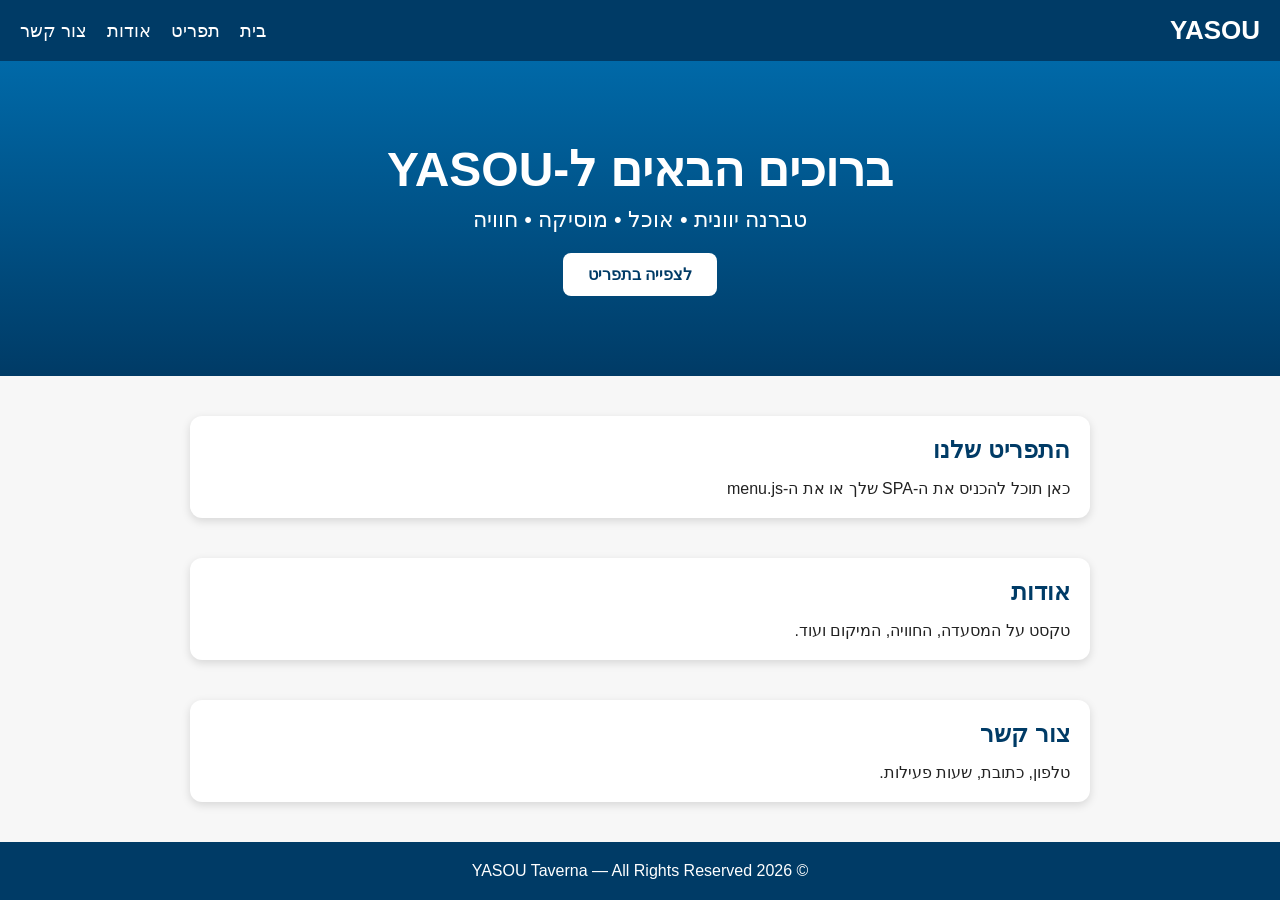
==== contact.html @ 194e6275 "Add files via upload" ====
﻿<!DOCTYPE html>
<html lang="he" dir="rtl">
<head>
    <meta charset="UTF-8">
    <meta name="viewport" content="width=device-width, initial-scale=1.0">
    <title>Contact</title>
    
	<link href="assets/css/style.css" rel="stylesheet" type="text/css">
	<link href="css/style.css" rel="stylesheet" type="text/css">
</head>

<body>

    <!-- Header -->
    <header class="header">
        <div class="logo">YASOU</div>

        <nav class="nav">
            <a href="#home">בית</a>
            <a href="#menu">תפריט</a>
            <a href="#about">אודות</a>
            <a href="#contact">צור קשר</a>
        </nav>

        <div class="mobile-btn" onclick="toggleMenu()">☰</div>
    </header>

    <!-- Mobile Menu -->
    <div class="mobile-nav" id="mobileNav">
        <a href="#home">בית</a>
        <a href="#menu">תפריט</a>
        <a href="#about">אודות</a>
        <a href="#contact">צור קשר</a>
    </div>

    <!-- Hero -->
    <section class="hero" id="home">
        <h1>ברוכים הבאים ל‑YASOU</h1>
        <p>טברנה יוונית • אוכל • מוסיקה • חוויה</p>
        <a href="#menu" class="btn">לצפייה בתפריט</a>
    </section>

    <!-- Content -->
    <section class="content" id="menu">
        <h2>התפריט שלנו</h2>
        <p>כאן תוכל להכניס את ה‑SPA שלך או את ה‑menu.js</p>
    </section>

    <section class="content" id="about">
        <h2>אודות</h2>
        <p>טקסט על המסעדה, החוויה, המיקום ועוד.</p>
    </section>

    <section class="content" id="contact">
        <h2>צור קשר</h2>
        <p>טלפון, כתובת, שעות פעילות.</p>
    </section>

    <!-- Footer -->
    <footer class="footer">
        © 2026 YASOU Taverna — All Rights Reserved
    </footer>

    <script src="assets/js/script.js"></script>
</body>
</html>
---- assets/css/style.css ----
﻿* {
    margin: 0;
    padding: 0;
    box-sizing: border-box;
    font-family: 'Assistant', sans-serif;
}

body {
    background: #f7f7f7;
    color: #222;
}

/* Header */
.header {
    background: #003b66;
    color: white;
    padding: 15px 20px;
    display: flex;
    justify-content: space-between;
    align-items: center;
}

.logo {
    font-size: 26px;
    font-weight: bold;
}

.nav {
    display: flex;
    gap: 20px;
}

.nav a {
    color: white;
    text-decoration: none;
    font-size: 18px;
}

.mobile-btn {
    display: none;
    font-size: 28px;
    cursor: pointer;
}

/* Mobile Menu */
.mobile-nav {
    display: none;
    flex-direction: column;
    background: #003b66;
    padding: 10px;
}

.mobile-nav a {
    color: white;
    padding: 10px 0;
    text-decoration: none;
    border-bottom: 1px solid #ffffff33;
}

/* Hero */
.hero {
    background: linear-gradient(#0069a8, #003b66);
    color: white;
    text-align: center;
    padding: 80px 20px;
}

.hero h1 {
    font-size: 48px;
}

.hero p {
    font-size: 22px;
    margin-top: 10px;
}

.btn {
    display: inline-block;
    margin-top: 20px;
    padding: 12px 25px;
    background: white;
    color: #003b66;
    border-radius: 8px;
    text-decoration: none;
    font-weight: bold;
}

/* Content */
.content {
    max-width: 900px;
    margin: 40px auto;
    padding: 20px;
    background: white;
    border-radius: 12px;
    box-shadow: 0 3px 10px #0002;
}

.content h2 {
    margin-bottom: 15px;
    color: #003b66;
}

/* Footer */
.footer {
    background: #003b66;
    color: white;
    text-align: center;
    padding: 20px;
    margin-top: 40px;
}

/* Responsive */
@media (max-width: 768px) {
    .nav {
        display: none;
    }

    .mobile-btn {
        display: block;
    }

    .hero h1 {
        font-size: 36px;
    }
}
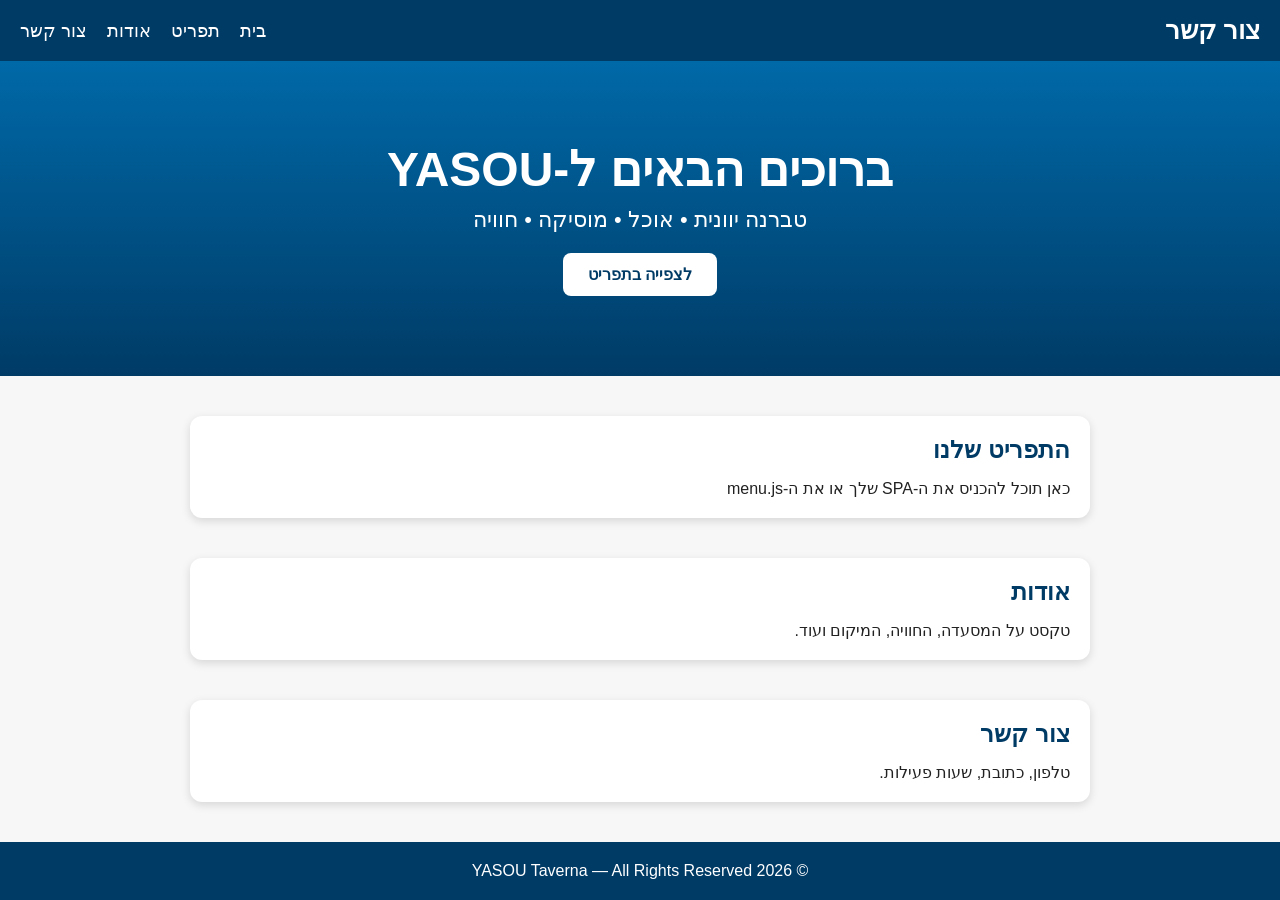
==== commit a71ae2ae: "Update contact.html" ====
--- a/contact.html
+++ b/contact.html
@@ -1,4 +1,4 @@
-﻿<!DOCTYPE html>
+<!DOCTYPE html>
 <html lang="he" dir="rtl">
 <head>
     <meta charset="UTF-8">
@@ -6,20 +6,20 @@
     <title>Contact</title>
     
 	<link href="assets/css/style.css" rel="stylesheet" type="text/css">
-	<link href="css/style.css" rel="stylesheet" type="text/css">
+	
 </head>
 
 <body>
 
     <!-- Header -->
     <header class="header">
-        <div class="logo">YASOU</div>
+        <div class="logo">צור קשר</div>
 
         <nav class="nav">
-            <a href="#home">בית</a>
-            <a href="#menu">תפריט</a>
-            <a href="#about">אודות</a>
-            <a href="#contact">צור קשר</a>
+            <a href="index.html">בית</a>
+            <a href="menu.html">תפריט</a>
+            <a href="about.html">אודות</a>
+            <a href="contact.html">צור קשר</a>
         </nav>
 
         <div class="mobile-btn" onclick="toggleMenu()">☰</div>
@@ -27,10 +27,10 @@
 
     <!-- Mobile Menu -->
     <div class="mobile-nav" id="mobileNav">
-        <a href="#home">בית</a>
-        <a href="#menu">תפריט</a>
-        <a href="#about">אודות</a>
-        <a href="#contact">צור קשר</a>
+        <a href="index.html">בית</a>
+            <a href="menu.html">תפריט</a>
+            <a href="about.html">אודות</a>
+            <a href="contact.html">צור קשר</a>
     </div>
 
     <!-- Hero -->
